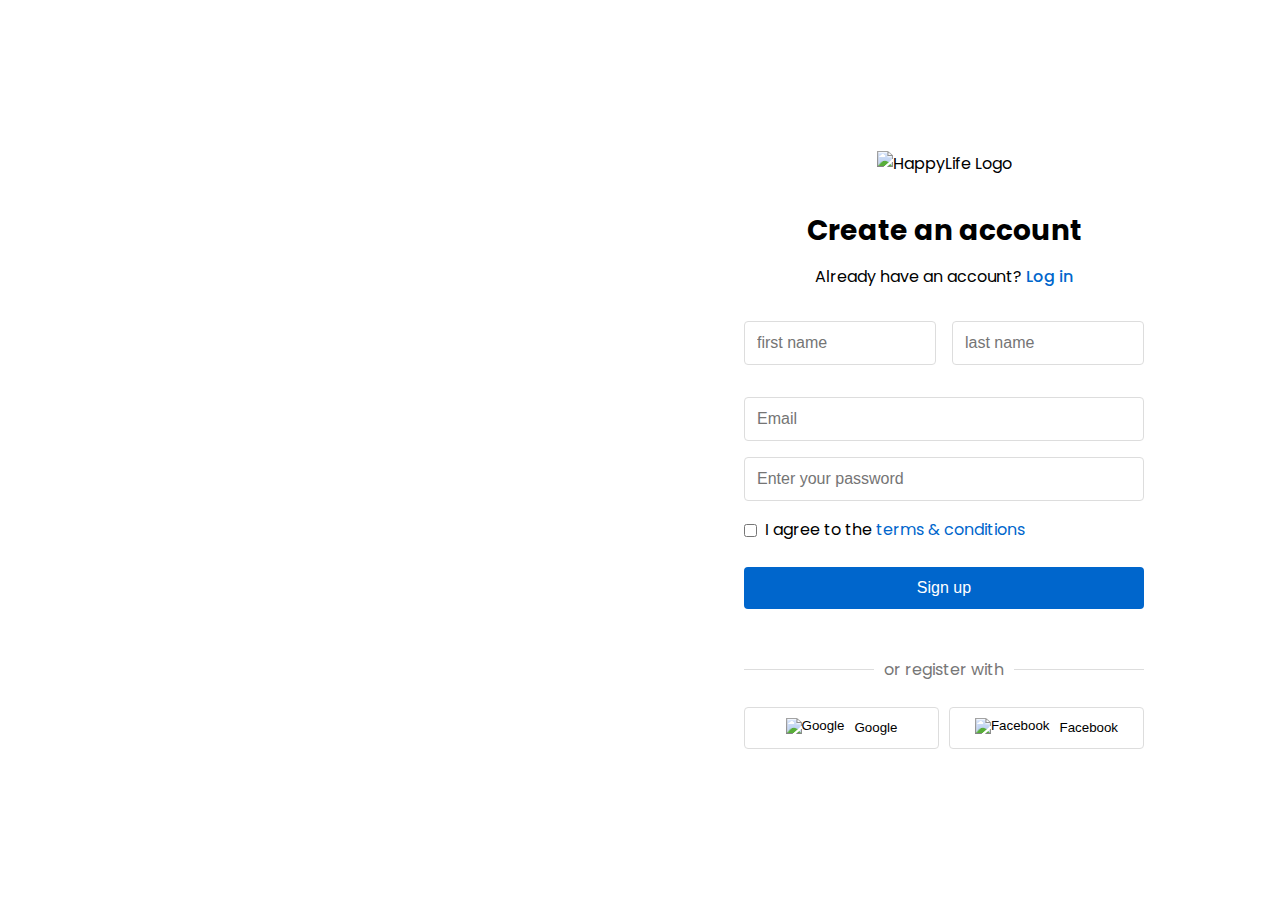
==== Design2.html @ 85a07615 "first commit" ====
<!DOCTYPE html>
<html lang="en">
<head>
    <meta charset="UTF-8">
    <meta name="viewport" content="width=device-width, initial-scale=1.0">
    <title>HappyLife - Create Account</title>
    <link rel="stylesheet" href="style2.css">
    <link href="https://fonts.googleapis.com/css2?family=Poppins:wght@300;400;600;700&display=swap" rel="stylesheet">

</head>
<body>
    <div class="container">
        <div class="image-container"></div>
        <div class="signup-container">
            <div class="logo">
                <img src="element/logo happy life.png" alt="HappyLife Logo">
            </div>
            
            <h1>Create an account</h1>
            <p class="login-text">Already have an account? <a href="Design1.html">Log in</a></p>
            
            <div class="form-container">
                <form>
                    <div class="name-fields">
                        <div class="form-group">
                            <input type="text" placeholder="first name" required>
                        </div>
                        <div class="form-group">
                            <input type="text" placeholder="last name" required>
                        </div>
                    </div>
                    
                    <div class="form-group">
                        <input type="email" placeholder="Email" required>
                    </div>
                    
                    <div class="form-group">
                        <div class="password-container">
                            <input type="password" placeholder="Enter your password" required>
                        </div>
                    </div>
                    
                    <div class="terms-container">
                        <input type="checkbox" id="terms" required>
                        <label for="terms">I agree to the <a href="#">terms & conditions</a></label>
                    </div>
                    
                    <button type="submit" class="signup-button">Sign up</button>
                </form>
                
                <div class="divider">
                    <span>or register with</span>
                </div>
                
                <div class="social-buttons">
                    <button class="social-button google">
                        <img src="element/logo google.png" alt="Google">
                        Google
                    </button>
                    <button class="social-button facebook">
                        <img src="element/logo fb.png" alt="Facebook">
                        Facebook
                    </button>
                </div>
            </div>
        </div>
    </div>
</body>
</html>
---- style2.css ----
* {
    margin: 0;
    padding: 0;
    box-sizing: border-box;
}

body {
    font-family: Poppins, sans-serif;
    line-height: 1.6;
}

.container {
    display: flex;
    min-height: 100vh;
}


.image-container {
    flex: 1;
    background-image: url('element/ayah\ bapak\ d2.png');
    background-size: cover;
    background-position: center;
}


.signup-container {
    flex: 1;
    padding: 2rem;
    display: flex;
    flex-direction: column;
    align-items: center;
    justify-content: center;
}

.logo {
    margin-bottom: 2rem;
}

.logo img {
    height: 60px;
}

h1 {
    font-size: 28px;
    color: #000;
    margin-bottom: 10px;
}

.login-text {
    margin-bottom: 2rem;
}

.login-text a {
    color: #0066cc;
    text-decoration: none;
    font-weight: 500;
}


.form-container {
    width: 100%;
    max-width: 400px;
}

.name-fields {
    display: flex;
    gap: 1rem;
    margin-bottom: 1rem;
}

.form-group {
    margin-bottom: 1rem;
    flex: 1;
}

input[type="text"],
input[type="email"],
input[type="password"] {
    width: 100%;
    padding: 12px;
    border: 1px solid #ddd;
    border-radius: 4px;
    font-size: 16px;
    outline: none;
}

.password-container {
    position: relative;
}

.password-toggle {
    position: absolute;
    right: 10px;
    top: 50%;
    transform: translateY(-50%);
    cursor: pointer;
    color: #777;
}


.terms-container {
    display: flex;
    align-items: center;
    margin-bottom: 1.5rem;
}

.terms-container input[type="checkbox"] {
    margin-right: 8px;
}

.terms-container a {
    color: #0066cc;
    text-decoration: none;
}


.signup-button {
    width: 100%;
    padding: 12px;
    background-color: #0066cc;
    color: white;
    border: none;
    border-radius: 4px;
    font-size: 16px;
    cursor: pointer;
    margin-bottom: 1.5rem;
}


.divider {
    display: flex;
    align-items: center;
    margin: 1.5rem 0;
    color: #777;
}

.divider::before,
.divider::after {
    content: "";
    flex: 1;
    border-bottom: 1px solid #ddd;
}

.divider span {
    padding: 0 10px;
}


.social-buttons {
    display: flex;
    gap: 10px;
}

.social-button {
    flex: 1;
    padding: 10px;
    border: 1px solid #ddd;
    border-radius: 4px;
    background: white;
    display: flex;
    align-items: center;
    justify-content: center;
    cursor: pointer;
}

.social-button img {
    margin-right: 10px;
    height: 20px;
}


@media (max-width: 768px) {
    .container {
        flex-direction: column;
    }
    
    .image-container {
        height: 200px;
    }
    
    .name-fields {
        flex-direction: column;
        gap: 0;
    }
}
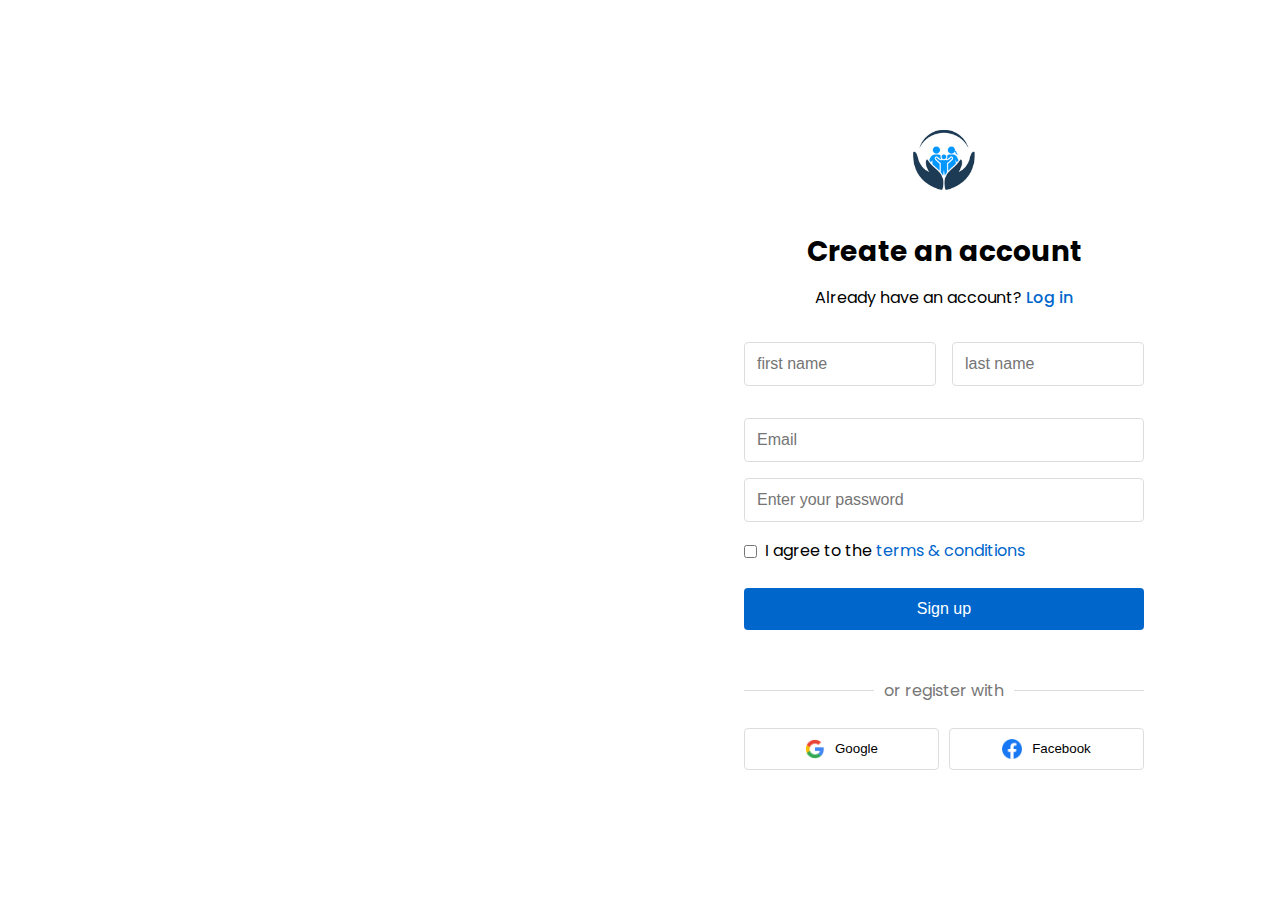
==== commit 00d82f2d: "Add files via upload" ====
--- a/Design2.html
+++ b/Design2.html
@@ -1,69 +1,69 @@
-<!DOCTYPE html>
-<html lang="en">
-<head>
-    <meta charset="UTF-8">
-    <meta name="viewport" content="width=device-width, initial-scale=1.0">
-    <title>HappyLife - Create Account</title>
-    <link rel="stylesheet" href="style2.css">
-    <link href="https://fonts.googleapis.com/css2?family=Poppins:wght@300;400;600;700&display=swap" rel="stylesheet">
-
-</head>
-<body>
-    <div class="container">
-        <div class="image-container"></div>
-        <div class="signup-container">
-            <div class="logo">
-                <img src="element/logo happy life.png" alt="HappyLife Logo">
-            </div>
-            
-            <h1>Create an account</h1>
-            <p class="login-text">Already have an account? <a href="Design1.html">Log in</a></p>
-            
-            <div class="form-container">
-                <form>
-                    <div class="name-fields">
-                        <div class="form-group">
-                            <input type="text" placeholder="first name" required>
-                        </div>
-                        <div class="form-group">
-                            <input type="text" placeholder="last name" required>
-                        </div>
-                    </div>
-                    
-                    <div class="form-group">
-                        <input type="email" placeholder="Email" required>
-                    </div>
-                    
-                    <div class="form-group">
-                        <div class="password-container">
-                            <input type="password" placeholder="Enter your password" required>
-                        </div>
-                    </div>
-                    
-                    <div class="terms-container">
-                        <input type="checkbox" id="terms" required>
-                        <label for="terms">I agree to the <a href="#">terms & conditions</a></label>
-                    </div>
-                    
-                    <button type="submit" class="signup-button">Sign up</button>
-                </form>
-                
-                <div class="divider">
-                    <span>or register with</span>
-                </div>
-                
-                <div class="social-buttons">
-                    <button class="social-button google">
-                        <img src="element/logo google.png" alt="Google">
-                        Google
-                    </button>
-                    <button class="social-button facebook">
-                        <img src="element/logo fb.png" alt="Facebook">
-                        Facebook
-                    </button>
-                </div>
-            </div>
-        </div>
-    </div>
-</body>
+<!DOCTYPE html>
+<html lang="en">
+<head>
+    <meta charset="UTF-8">
+    <meta name="viewport" content="width=device-width, initial-scale=1.0">
+    <title>HappyLife - Create Account</title>
+    <link rel="stylesheet" href="style2.css">
+    <link href="https://fonts.googleapis.com/css2?family=Poppins:wght@300;400;600;700&display=swap" rel="stylesheet">
+
+</head>
+<body>
+    <div class="container">
+        <div class="image-container"></div>
+        <div class="signup-container">
+            <div class="logo">
+                <img src="element/logo happy life.png" alt="HappyLife Logo">
+            </div>
+            
+            <h1>Create an account</h1>
+            <p class="login-text">Already have an account? <a href="index.html">Log in</a></p>
+            
+            <div class="form-container">
+                <form>
+                    <div class="name-fields">
+                        <div class="form-group">
+                            <input type="text" placeholder="first name" required>
+                        </div>
+                        <div class="form-group">
+                            <input type="text" placeholder="last name" required>
+                        </div>
+                    </div>
+                    
+                    <div class="form-group">
+                        <input type="email" placeholder="Email" required>
+                    </div>
+                    
+                    <div class="form-group">
+                        <div class="password-container">
+                            <input type="password" placeholder="Enter your password" required>
+                        </div>
+                    </div>
+                    
+                    <div class="terms-container">
+                        <input type="checkbox" id="terms" required>
+                        <label for="terms">I agree to the <a href="#">terms & conditions</a></label>
+                    </div>
+                    
+                    <button type="submit" class="signup-button">Sign up</button>
+                </form>
+                
+                <div class="divider">
+                    <span>or register with</span>
+                </div>
+                
+                <div class="social-buttons">
+                    <button class="social-button google">
+                        <img src="element/logo google.png" alt="Google">
+                        Google
+                    </button>
+                    <button class="social-button facebook">
+                        <img src="element/logo fb.png" alt="Facebook">
+                        Facebook
+                    </button>
+                </div>
+            </div>
+        </div>
+    </div>
+</body>
 </html>